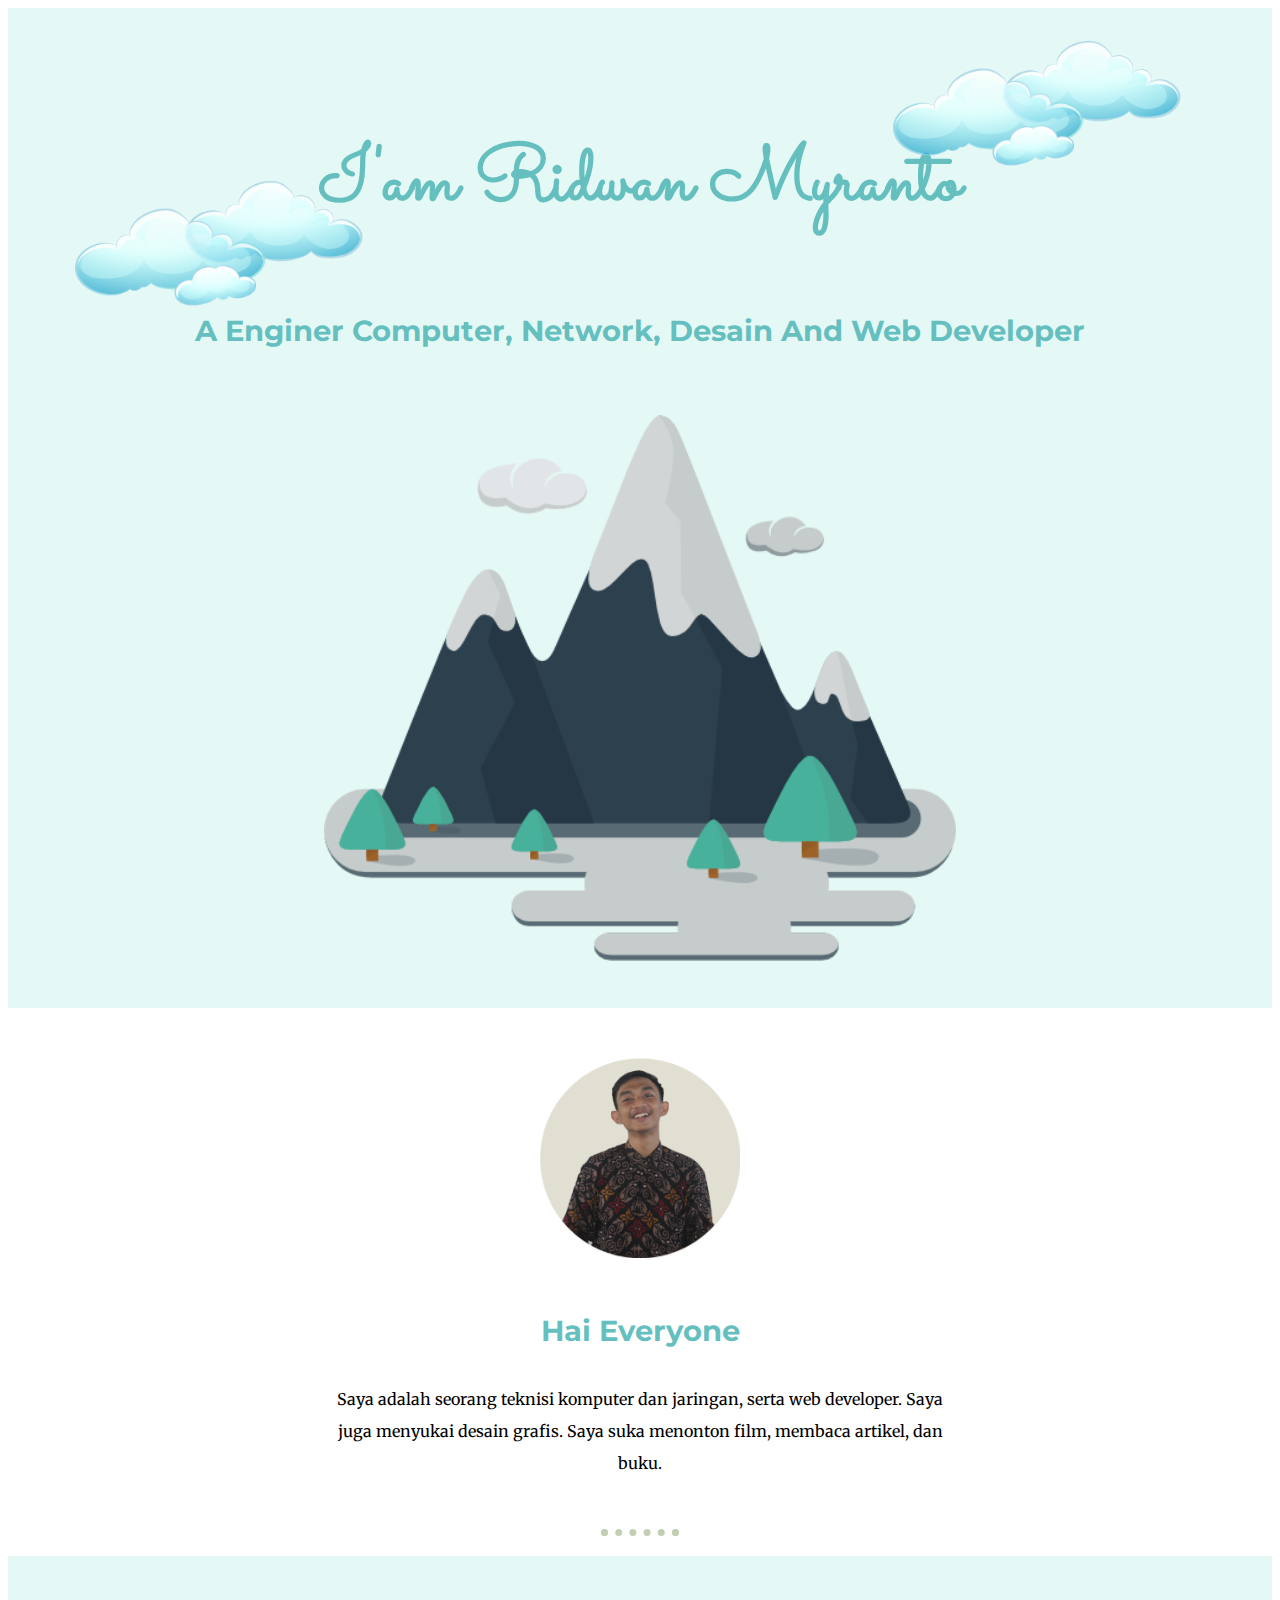
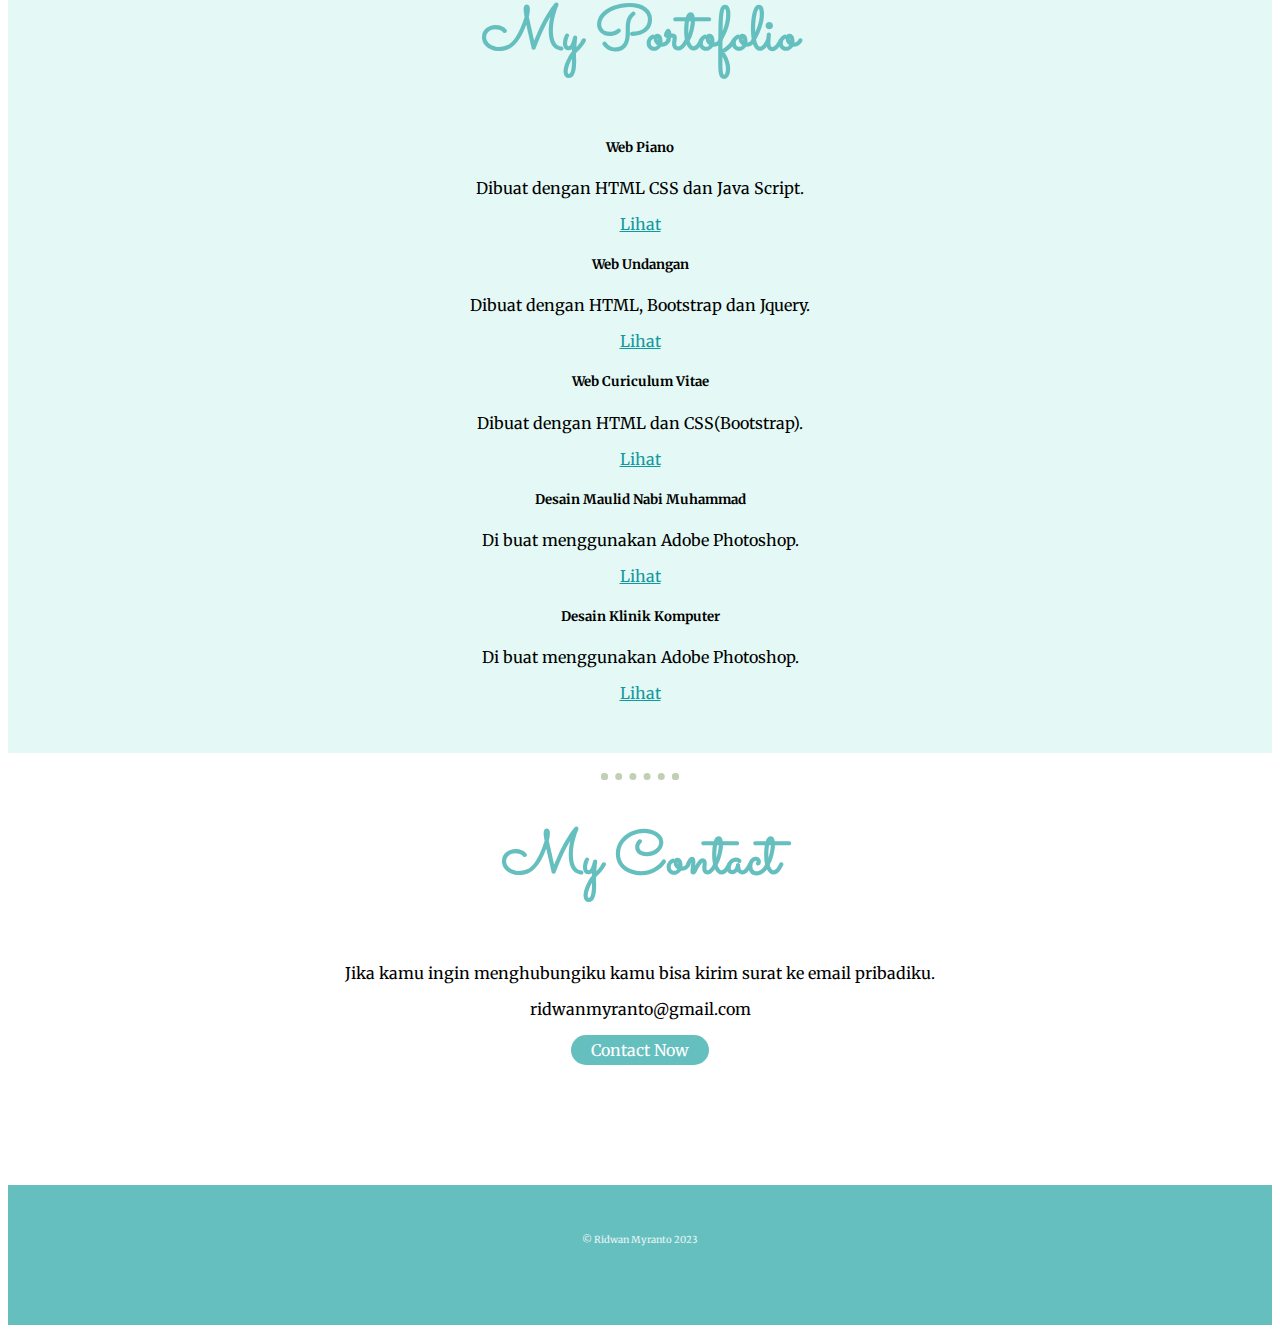
==== index.html @ 84488854 "Add files via upload" ====
<!DOCTYPE html>
<html>
<head>
	<title> RMyranto Site</title>
	
	<link rel="icon" href="favicon.ico">
	
	<link href="https://cdn.jsdelivr.net/npm/bootstrap@5.3.0/dist/css/bootstrap.min.css" rel="stylesheet" integrity="sha384-9ndCyUaIbzAi2FUVXJi0CjmCapSmO7SnpJef0486qhLnuZ2cdeRhO02iuK6FUUVM" crossorigin="anonymous">
	<link rel="stylesheet" type="text/css" href="css/styles.css">
	<link rel="preconnect" href="https://fonts.googleapis.com">
	<link rel="preconnect" href="https://fonts.gstatic.com" crossorigin>
	<link href="https://fonts.googleapis.com/css2?family=Merriweather:ital,wght@1,300&family=Montserrat:ital,wght@1,200&family=Sacramento&display=swap" rel="stylesheet">
</head>
<body>
	<div class="container-fluid">
	<div class="row">
		<div class="col-sm-12">
			<div class="top-container">
				<img class="awan-atas" src="img/awan.png">
				<h1> I'am Ridwan Myranto</h1>
				<h2> A Enginer Computer, Network, Desain And Web Developer </h2>
				<img class="awan-bawah" src="img/awan.png">
				<img class="gunung" src="img/gunung.png">
			</div>
		</div>
		
	</div>
	<div class="middle-container">
	<div class="row">
		<div class="col-sm-12">
			<div class="myprofile">
				<img class="profile" src="img/ridwan3.png">
				<h2> Hai Everyone</h2>
				<p> Saya adalah seorang teknisi komputer dan jaringan, serta web developer. Saya juga menyukai desain grafis. Saya suka menonton film, membaca artikel, dan buku. </p>
			</div>
		</div>
	</div>
	<hr>
	<div class="skill text-center">
		<h1> My Portofolio </h1>
	<div class="row">
		
		<div class="col-sm-4 mb-5 mb-sm-0">
		    <div class="card pt-3 pb-3">
		      <div class="card-body">
		        <h5 class="card-title">Web Piano </h5>
		        <p class="card-text">Dibuat dengan HTML CSS dan Java Script.</p>
		        <a href="porto/piano/index.html" class="btn btn-primary">Lihat</a>
		      </div>
		    </div>
		  </div>
		  <div class="col-sm-4 mb-5 mb-sm-0">
		    <div class="card pt-3 pb-3">
		      <div class="card-body">
		        <h5 class="card-title">Web Undangan</h5>
		        <p class="card-text">Dibuat dengan HTML, Bootstrap dan Jquery.</p>
		        <a href="porto/undangan/index.html" class="btn btn-primary">Lihat</a>
		      </div>
		    </div>
		 </div>
		 <div class="col-sm-4">
		    <div class="card pt-3 pb-3">
		      <div class="card-body">
		        <h5 class="card-title">Web Curiculum Vitae</h5>
		        <p class="card-text">Dibuat dengan HTML dan CSS(Bootstrap).</p>
		        <a href="porto/web cv/index.html" class="btn btn-primary">Lihat</a>
		      </div>
		    </div>
		 </div>
		 <div class="col-sm-2"></div>
		 <div class="col-sm-4 mt-5">
		    <div class="card pt-3 pb-3">
		      <div class="card-body">
		        <h5 class="card-title">Desain Maulid Nabi Muhammad  </h5>
		        <p class="card-text">Di buat menggunakan Adobe Photoshop.</p>
		        <a href="https://www.instagram.com/p/CnvbMyKS1Vm/?igshid=NjFhOGMzYTE3ZQ==" class="btn btn-primary">Lihat</a>
		      </div>
		    </div>
		 </div>
		 <div class="col-sm-4 mt-5">
		    <div class="card pt-3 pb-3">
		      <div class="card-body">
		        <h5 class="card-title">Desain Klinik Komputer </h5>
		        <p class="card-text"> Di buat menggunakan Adobe Photoshop.</p>
		        <a href="https://www.instagram.com/p/CnvaL6pSo1C/?igshid=MTc4MmM1YmI2Ng==" class="btn btn-primary">Lihat</a>
		      </div>
		    </div>
		 </div>
		 <div class="col-sm-2"></div>
		
	</div>
	</div>
	<hr>
	</div>
	
	<div class="bottom-container">
	<div class="row">
		<div class="col-sm-12">
			<h1>My Contact </h1>
			<p> Jika kamu ingin menghubungiku kamu bisa kirim surat ke email pribadiku.</p>
			<p>ridwanmyranto@gmail.com</p>
			<div class="btn-contact">
				<a href="tomail::ridwanmyranto@gmail.com"> Contact Now </a>
			</div>
		</div>
	</div>
	</div>
	<div class="footer">

		<p> &copy; Ridwan Myranto 2023 </p>
	</div>
</div>
	<script src="https://cdn.jsdelivr.net/npm/@popperjs/core@2.11.8/dist/umd/popper.min.js" integrity="sha384-I7E8VVD/ismYTF4hNIPjVp/Zjvgyol6VFvRkX/vR+Vc4jQkC+hVqc2pM8ODewa9r" crossorigin="anonymous"></script>
	<script src="https://cdn.jsdelivr.net/npm/bootstrap@5.3.0/dist/js/bootstrap.min.js" integrity="sha384-fbbOQedDUMZZ5KreZpsbe1LCZPVmfTnH7ois6mU1QK+m14rQ1l2bGBq41eYeM/fS" crossorigin="anonymous"></script>
</body>
</html>
---- css/styles.css ----
body{
	
	text-align: center;
	font-family: 'Merriweather', serif;

}
h1 {
	margin-top: 0;
	font-family: 'Sacramento', cursive;
	font-size: 4.8rem;
	color: #66BFBF;
	line-height: 2;
}
h2{
	font-family: 'Montserrat', sans-serif;
	font-size: 1.8rem;
	color: #66BFBF;

}
h3{
	font-family: 'Montserrat', sans-serif;
	color: #11999E;
}
a {
	
	color: #11999E;
}
hr {
	border:dotted #C1D0B5 7px;
	border-bottom: none;
	width: 5%;
	margin:20px auto;
}
/*-------------------------------------------INI CSS CLASS----------------------------------------------------*/


.top-container	{
	background-color: #E4F9F5;
	padding-top: 100px;
	position: relative;
}
.middle-container {
	margin-top: 20px;
	
	
}
.myprofile{
	margin:50px auto;
	width: 50%;
	line-height: 2;
}
.profile{
	width: 200px;
	margin-bottom: 10px;
}
.skill{
	padding: 20px 10px 50px;
	background-color: #E4F9F5;
	
}
.skill-comp {
	width: 25%;
	float: left;
	margin-right: 20px;
	
	
}

.skill-netwo {
	width: 25%;
	float: right;

}
.skill-web {
	width: 30%;
	float: left;
	margin-right: 20px;
}

.skill h2{
	margin-top: 50px;
}
.skill h1 {
	font-size: 3.8rem;
}
.comp{ 
	width: 50%;
	margin:20px auto 100px auto;
	text-align: left;
	line-height: 2;
	padding-top: 20px;

}
.netwo{
	width: 50%;
	margin:20px auto 100px auto;
	text-align: left;
	line-height: 2;
	padding-top: 20px;


}
.web{
	width: 50%;
	margin:20px auto 100px auto;
	text-align: left;
	line-height: 2;
	padding-top: 20px;


}
.bottom-container {
	margin-top: 20px;
	padding-bottom: 100px;	
}
.bottom-container h1 {
	font-size: 3.8rem;
}
.btn-contact {
	background-color:#66BFBF;
	width: 8rem;
	padding: 5px;
	margin :auto;
	border-radius: 20px;
}
.btn-contact a{
	text-decoration: none;
	color: white;
}
.btn-contact:hover{ 
	background-color: #30E3CA;

}
.awan-atas{
	width: 25%;
	position: absolute;
	top: 10px;
	right: 70px;


}
.awan-bawah {
	width: 25%;
	position: absolute;
	left: 60px;
	top: 150px;

}
.gunung {
	width: 50%;
}
.footer{
	font-size: 0.6rem;
	color: #EAF6F6;
	height: 100px;
	background-color: #66BFBF;
	margin-top: 20px;
	padding-top: 40px;

}
.footer a{
	font-size: 1rem;
	color: #11999E;
	text-decoration: none;
	margin:10px 10px 20px 10px;



}
.footer a:hover{
	color: #EAF6F6;
}

@media only screen and (max-width: 600px) {
  h1 {
	
	font-family: 'Sacramento', cursive;
	font-size: 2.5rem;
	color: #66BFBF;
	line-height: 2;
	}
  h2 {
	font-family: 'Montserrat', sans-serif;
	font-size: 1rem;
	color: #66BFBF;
	}
	.myprofile h2 {
	font-family: 'Montserrat', sans-serif;
	margin-top: 10px;
	font-weight: bold;
	font-size: 1.2rem;
	color: #66BFBF;
	}
	.profile{
	width: 150px;
	}
	.skill h1 {
	font-weight: bold;
	font-size: 2.5rem;
	}
	.top-container	{
	background-color: #E4F9F5;
	padding-top: 50px;
	position: relative;
	}
	.awan-atas{
	width: 25%;
	position: absolute;
	top: 10px;
	right: 50px;
	}
	.awan-bawah {
	width: 25%;
	position: absolute;
	left: 10px;
	top: 90px;
	}
	.bottom-container h1 {
	font-weight: bold;
	font-size: 2.5rem;
	}

}
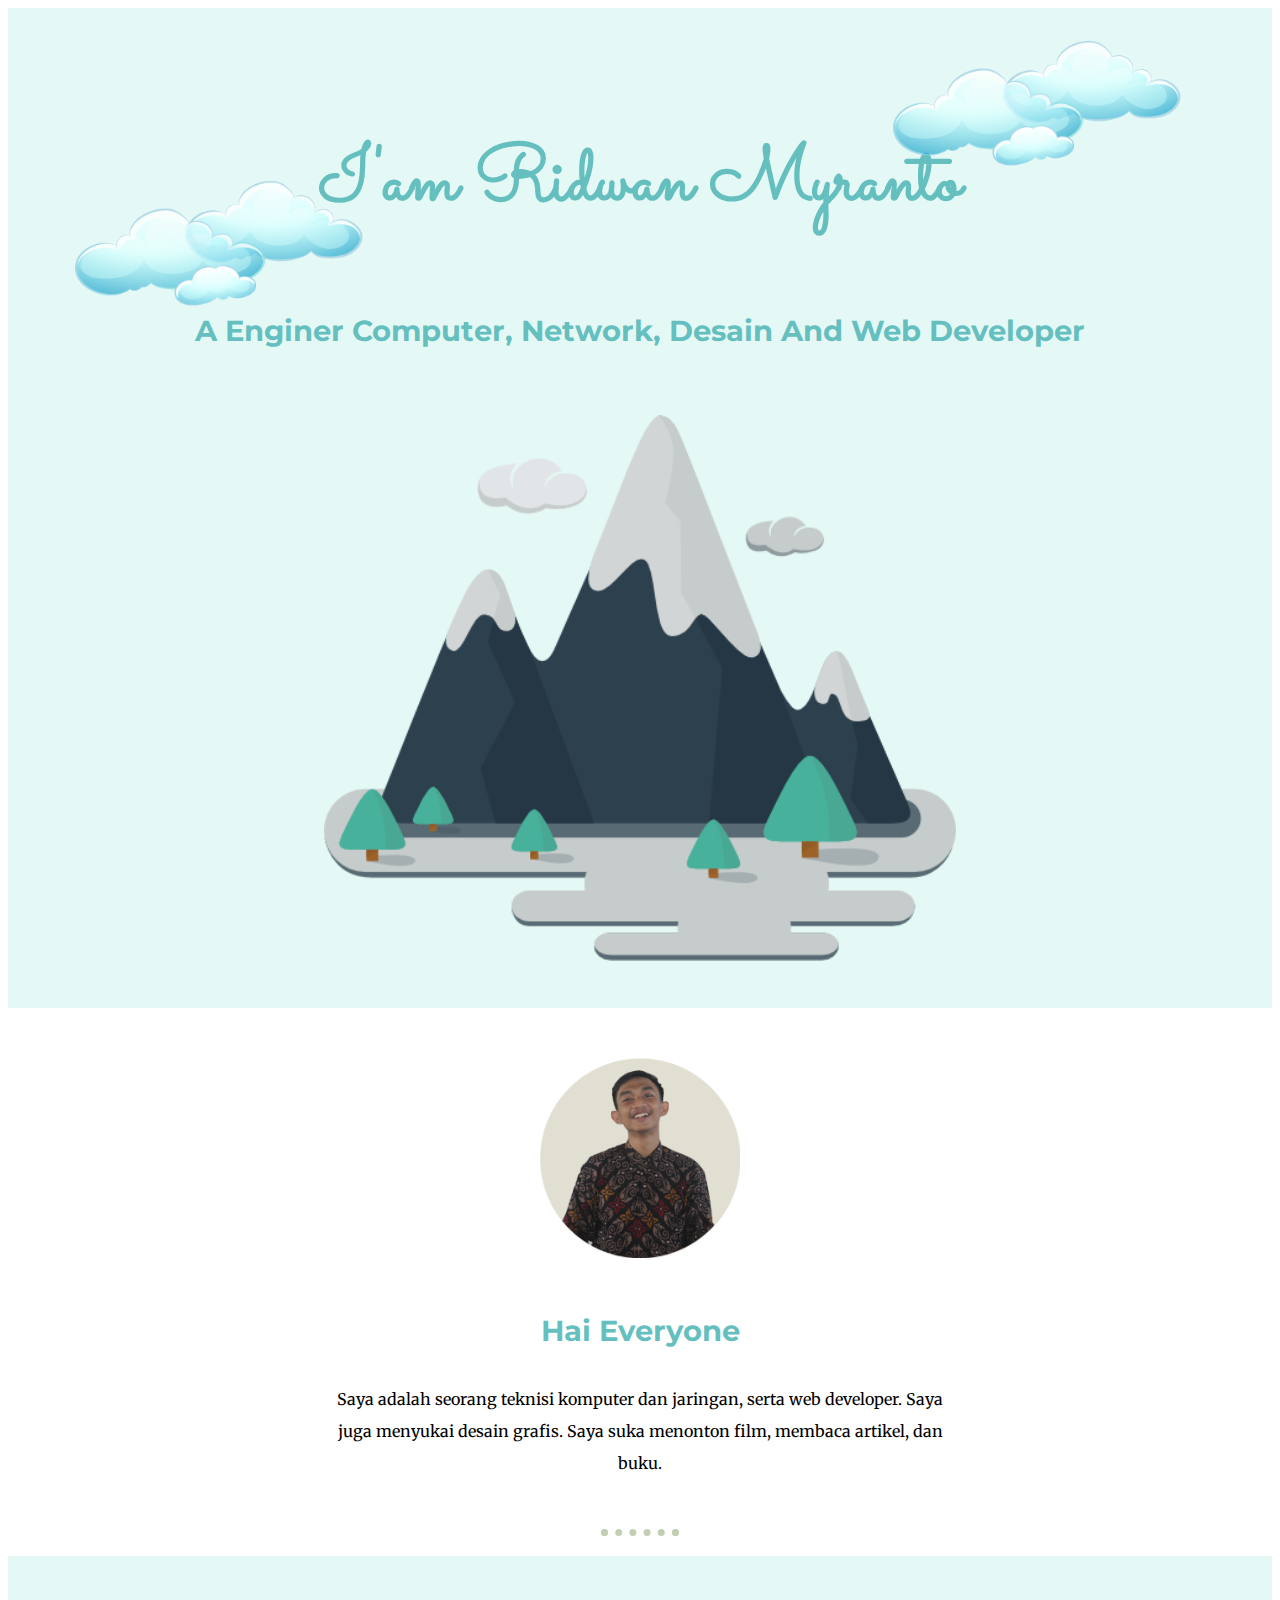
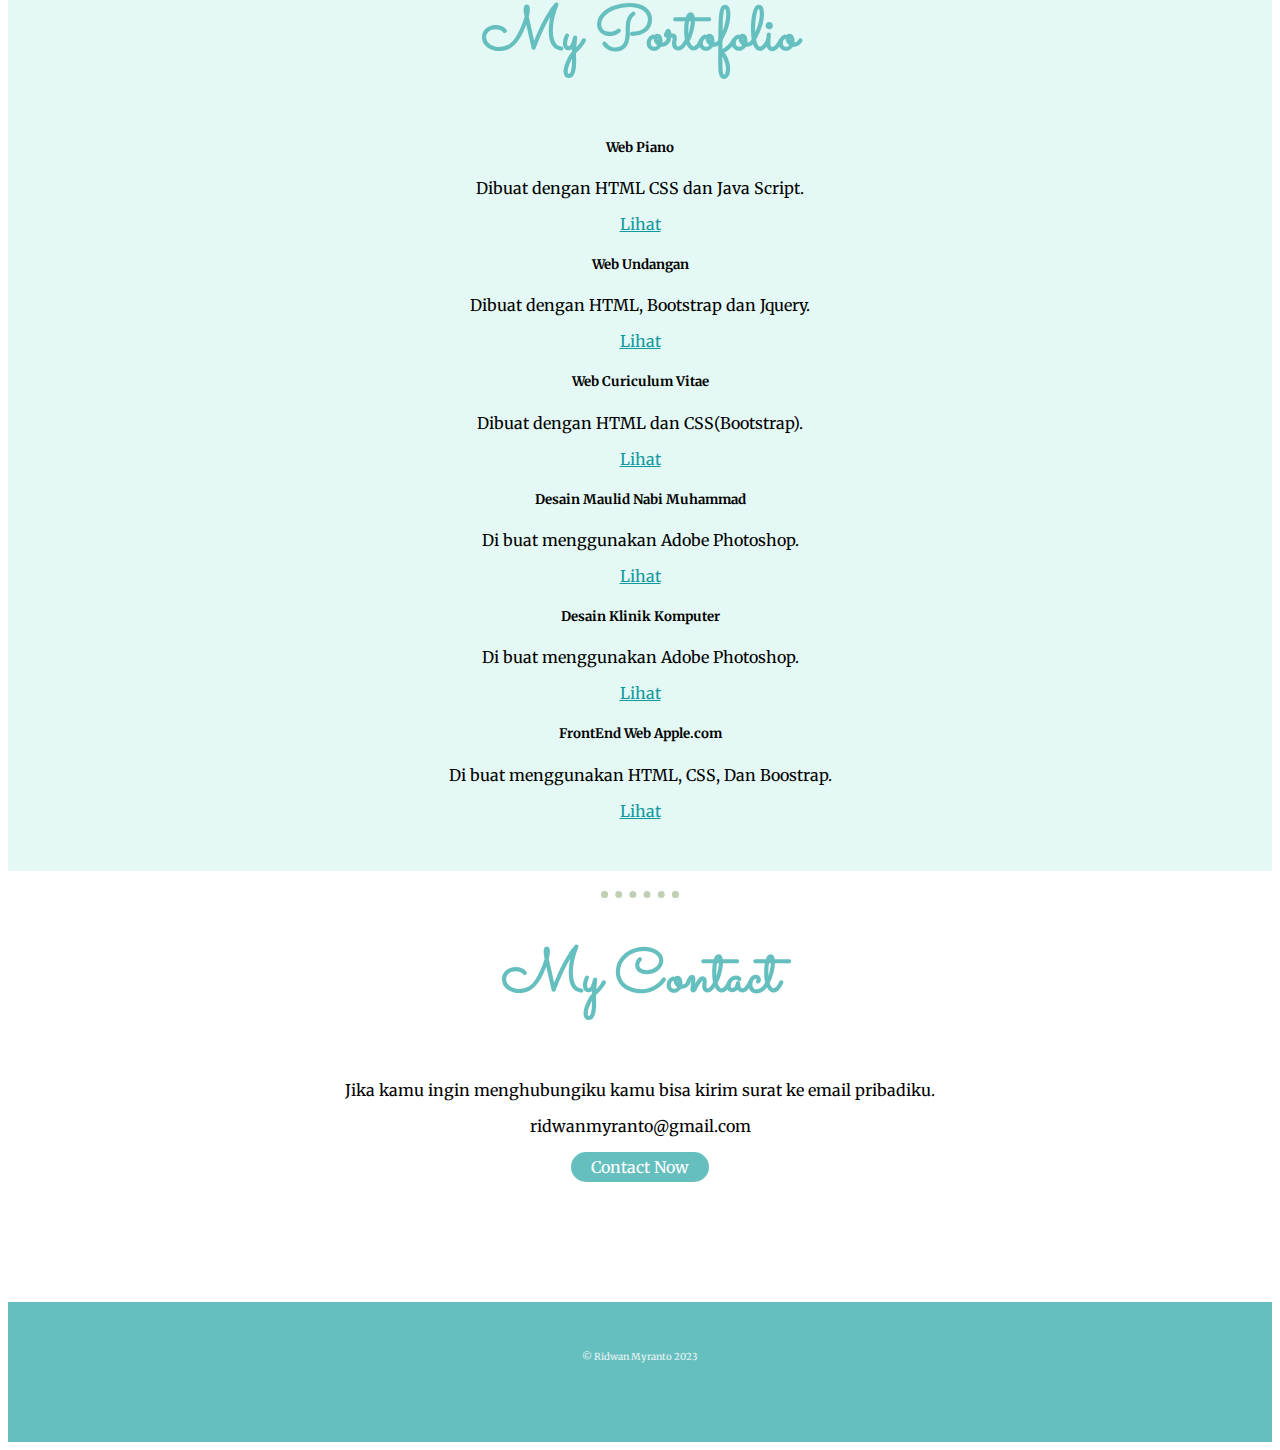
==== commit 591635a5: "Update index.html" ====
--- a/index.html
+++ b/index.html
@@ -67,7 +67,7 @@
 		      </div>
 		    </div>
 		 </div>
-		 <div class="col-sm-2"></div>
+		 
 		 <div class="col-sm-4 mt-5">
 		    <div class="card pt-3 pb-3">
 		      <div class="card-body">
@@ -86,7 +86,16 @@
 		      </div>
 		    </div>
 		 </div>
-		 <div class="col-sm-2"></div>
+		<div class="col-sm-4 mt-5">
+		    <div class="card pt-3 pb-3">
+		      <div class="card-body">
+		        <h5 class="card-title">FrontEnd Web Apple.com </h5>
+		        <p class="card-text"> Di buat menggunakan HTML, CSS, Dan Boostrap.</p>
+		        <a href="" class="btn btn-primary">Lihat</a>
+		      </div>
+		    </div>
+		 </div>
+		 
 		
 	</div>
 	</div>
@@ -113,4 +122,4 @@
 	<script src="https://cdn.jsdelivr.net/npm/@popperjs/core@2.11.8/dist/umd/popper.min.js" integrity="sha384-I7E8VVD/ismYTF4hNIPjVp/Zjvgyol6VFvRkX/vR+Vc4jQkC+hVqc2pM8ODewa9r" crossorigin="anonymous"></script>
 	<script src="https://cdn.jsdelivr.net/npm/bootstrap@5.3.0/dist/js/bootstrap.min.js" integrity="sha384-fbbOQedDUMZZ5KreZpsbe1LCZPVmfTnH7ois6mU1QK+m14rQ1l2bGBq41eYeM/fS" crossorigin="anonymous"></script>
 </body>
-</html>+</html>
